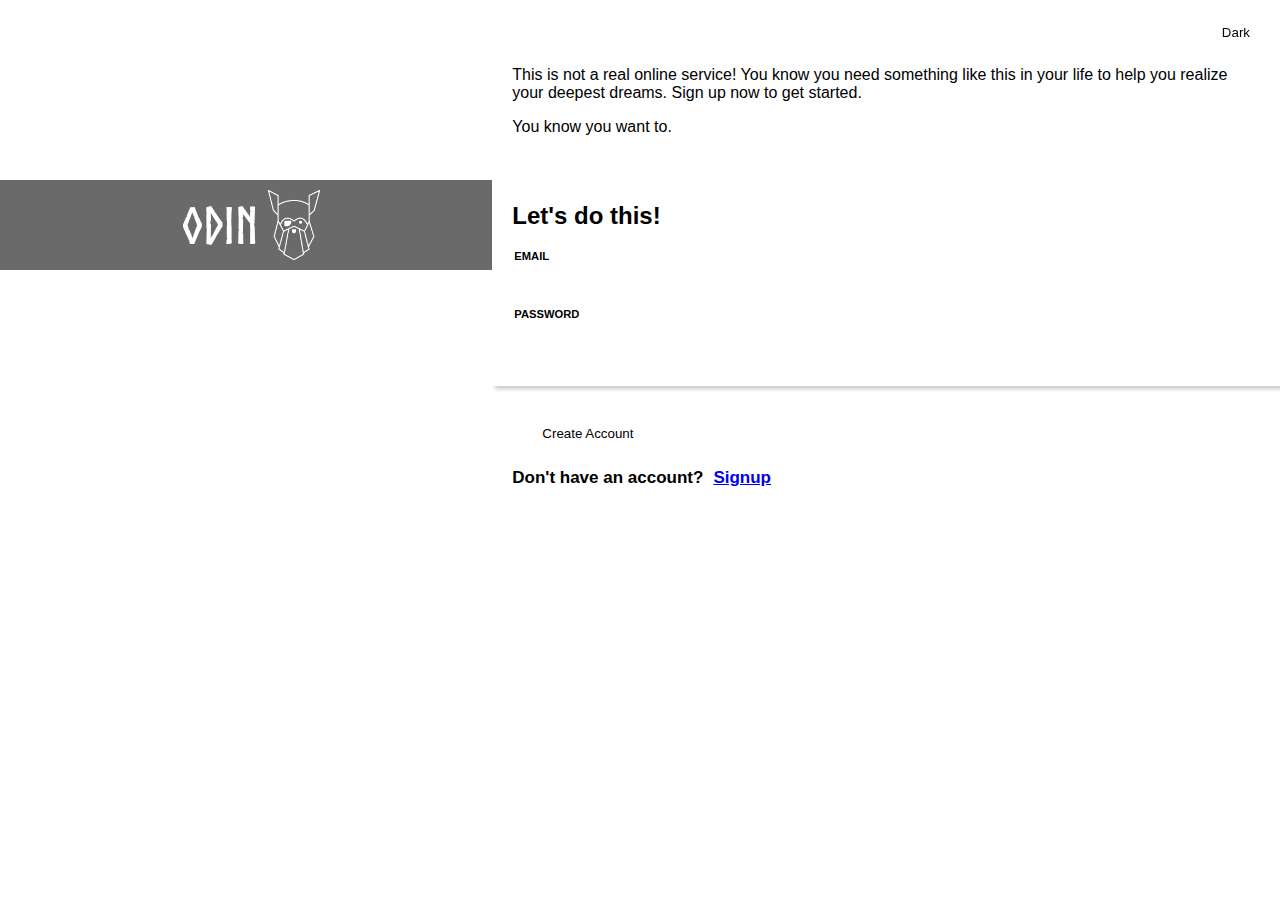
==== logIn.html @ 7e82d364 "Created login and signup page" ====
<!DOCTYPE html>
<html lang="en">
  <head>
    <meta charset="UTF-8" />
    <meta name="viewport" content="width=device-width, initial-scale=1.0" />
    <title>Sign up page</title>
    <link rel="stylesheet" href="style.css" />
  </head>
  <body>
    <div class="overall-container">
      <div class="image-container">
        <div class="logo-container">
          <p>Odin</p>
          <img src="odin-lined.png" alt="odin" />
        </div>
      </div>
      <div class="form-container">
        <div class="header">
          <button class="change-theme">Dark</button>
          <p>
            This is not a real online service! You know you need something like
            this in your life to help you realize your deepest dreams. Sign up
            now to get started.
          </p>
          <p>You know you want to.</p>
        </div>
        <div class="card">
          <h2>Let's do this!</h2>
          <form
            action="https://httpbin.org/post"
            id="formElement"
            method="post"
          >
            <div class="input-column1">
              <legend>EMAIL</legend>
              <input name="email" class="fields emailInput" type="email" />
              <p class="error-message" id="email"></p>
              <legend>PASSWORD</legend>
              <input
                name="password"
                class="fields pass"
                type="password"
                minlength="4"
              />
              <p class="error-message" id="password"></p>
            </div>
            <div class="input-column2">
            </div>
          </form>
        </div>
        <div class="footer">
          <button class="submitBtn" type="submit">Create Account</button>
          <div class="linkCont">
            <p>Don't have an account?</p>
            <a href="/signUp.html" target="_blank">
              <p>Signup</p>
            </a>
          </div>
        </div>
      </div>
    </div>
    <script src="script.js"></script>
  </body>
</html>
---- style.css ----
@font-face {
  font-family: Norse-bold;
  src: url('Norse-Bold.otf');
}

:root.light {
  --base-bg: rgb(245, 245, 245);
  --base-text-color: hsl(0, 0%, 11%);

  --button-bg: rgb(0, 136, 255);
  --button-color: rgb(246, 246, 246);
  --button-border: 1px solid rgb(181, 221, 254);
  --button-box-shadow: inset 1px 1px 4px rgba(255, 255, 255, 0.318);
  --button-box-shodow-active: inset 1px 1px 2px black;
  --button-text-shadow: 0px 0px 4px rgb(0, 10, 19);
  --button-text-shadow-active: 0px 0px 4px rgb(255, 255, 255);

  --card-bg: rgb(255, 255, 255);
  --form-text-color: rgb(110, 110, 110);
  --input-box-shadow: 1px 1px 4px rgba(124, 124, 124, 0.329);
  --input-box-shadow-focus: 1px 1px 4px rgb(66, 66, 66);
}

:root.dark {
  --base-bg: rgb(9, 16, 21);
  --base-text-color: rgb(246, 246, 246);

  --button-bg: rgb(9, 16, 21);
  --button-color: rgb(246, 246, 246);
  --button-border: 1px solid rgb(173, 215, 252);
  --button-box-shadow: inset 1px 1px 4px rgb(0, 136, 255);
  --button-box-shodow-active: inset 1px 1px 2px black;
  --button-text-shadow: 0px 0px 4px rgb(0, 136, 255);
  --button-text-shadow-active: 0px 0px 4px rgb(0, 0, 0);

  --card-bg: rgb(22, 28, 32);
  --form-text-color: rgb(218, 243, 255);
  --input-box-shadow: 1px 1px 4px rgb(65, 65, 65);
  --input-box-shadow-focus: 1px 1px 4px rgb(167, 167, 167);
}

button {
  background-color: var(--button-bg);
  color: var(--button-color);
  text-shadow: var(--button-text-shadow);
  border: var(--button-border);
  border-radius: 5px;
  padding: 5px 10px;
  box-shadow: var(--button-box-shadow);
}

button:hover {
  cursor: pointer;
}

button:active {
  box-shadow: var(--button-box-shodow-active);
  text-shadow: var(--button-text-shadow-active);
  background-color: rgb(0, 136, 255);
}

body {
  background-color: var(--base-bg);
  color: var(--base-text-color);
  margin: 0px;
}

.overall-container {
  display: flex;
}

.image-container {
  position: relative;
  display: flex;
  background-image: url(Cyberpunk\ bg.jpg);
  background-size: cover;
  background-repeat: no-repeat;
  width: max(40vw, 800px);
  height: 100vh;
}

.logo-container{
  display: flex;
  justify-content: center;
  align-items: center;
  background-repeat: no-repeat;
  position: absolute;
  top: 20vh;
  left: 0;
  width: calc(100% - 20px);
  color: white;
  font-family: Norse-bold;
  font-size: max(40px, 50px);
  padding: 10px;
  background-color: rgba(0, 0, 0, 0.586);
  text-wrap: nowrap;
}

.logo-container p{
  padding: 10px;
  margin: 0px;
}

.logo-container img{
  height: max(50px, 70px);
}

.form-container {
  background-color: var(--base-bg);
  color: var(--base-text-color);
  width: 60vw;
  width: 100%;
}

.header {
  background-color: inherit;
  margin-top: 30px;
  padding: 20px;
  font-family: Verdana, Geneva, Tahoma, sans-serif;
}

.change-theme {
  position: fixed;
  top: 20px;
  right: 20px;
}

.card {
  background-color: var(--card-bg);
  color: inherit;
  font-family: sans-serif;
  padding: 10px 20px;
  box-shadow: 3px 3px 4px rgba(116, 116, 116, 0.39);
  margin-bottom: 10px;
}

form {
  display: flex;
  gap: max(20px, 8vw);
  font-size: min(0.7rem, 20px);
  font-family: Verdana, Geneva, Tahoma, sans-serif;
  color: var(--form-text-color);
  font-weight: bold;
  margin-bottom: 10px;
}

.card input {
  border: none;
  width: max(150px, 15vw);
  box-shadow: var(--input-box-shadow);
  border-radius: 5px;
  padding: 5px;
  margin-bottom: 10px;
  background-color: inherit;
  color: inherit;
}

.error-message {
  color: red;
  transform: translateY(-18px);
}

.card input:invalid {
  border: 1px solid red;
}

.card input.isInValid{
  border: 1px solid red;
}

.card input:focus {
  box-shadow:var(--input-box-shadow-focus);
  outline: none;
}

.footer {
  padding: 20px;
  background-color: inherit;
}

.footer button {
  padding: 10px 30px;
}

.linkCont {
  display: flex;
  gap: 10px;
  font-family: "Franklin Gothic Medium", "Arial Narrow", Arial, sans-serif;
  font-size: 17px;
  font-weight: bold;
}
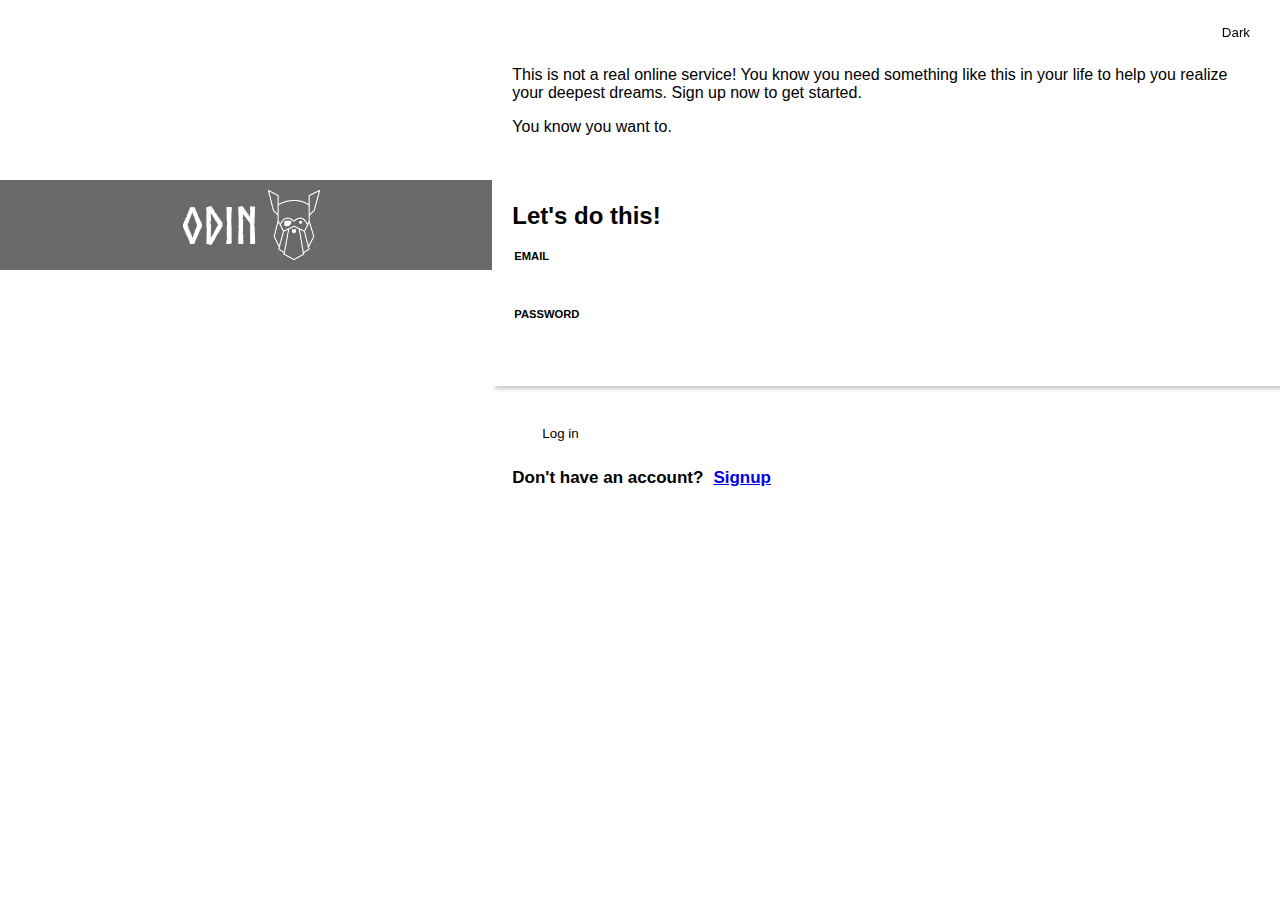
==== commit a2b3a3ac: "fixed minor issues" ====
--- a/logIn.html
+++ b/logIn.html
@@ -49,7 +49,7 @@
           </form>
         </div>
         <div class="footer">
-          <button class="submitBtn" type="submit">Create Account</button>
+          <button class="submitBtn" type="submit">Log in</button>
           <div class="linkCont">
             <p>Don't have an account?</p>
             <a href="/signUp.html" target="_blank">
